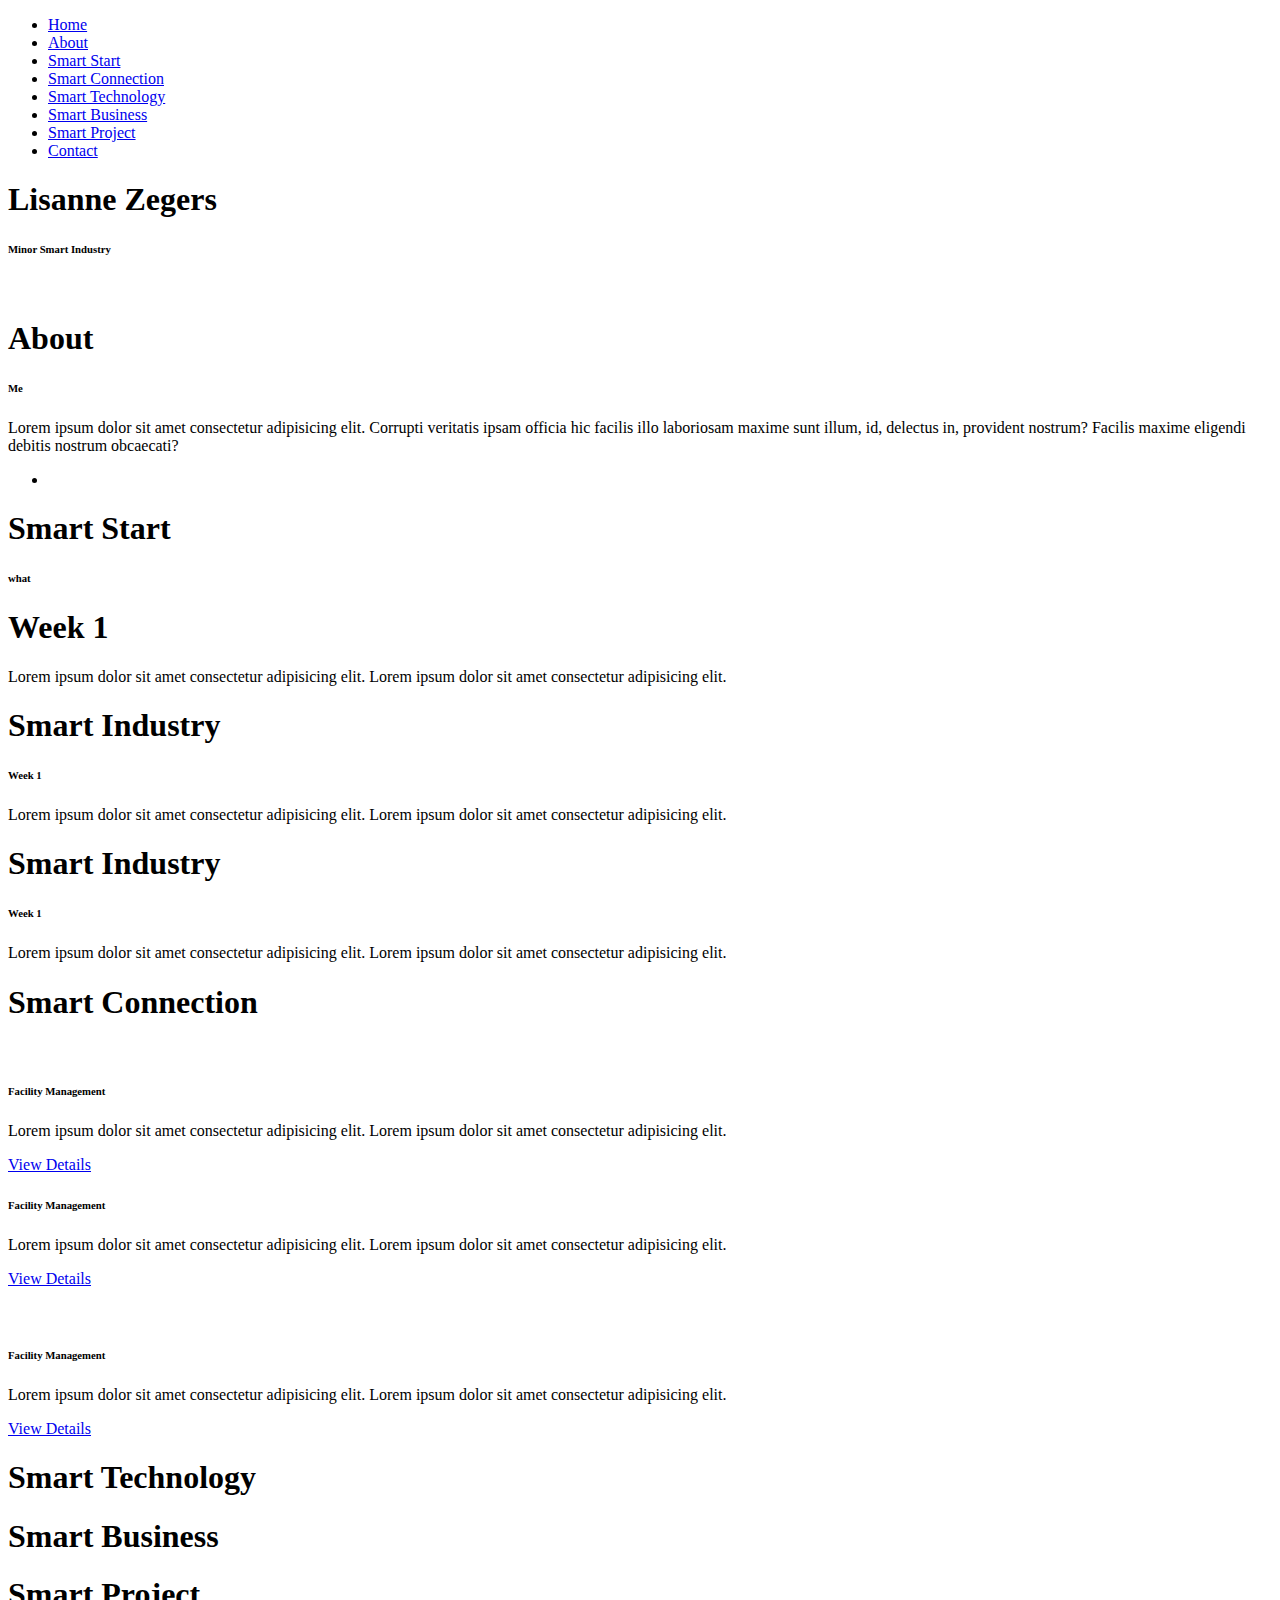
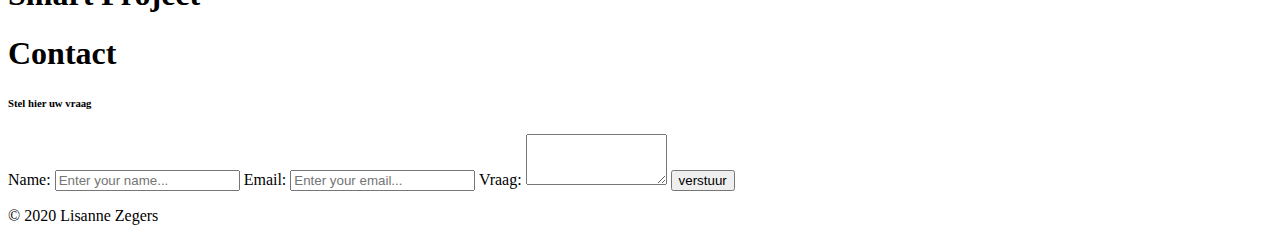
==== portfolio/index.html @ e5df507f "Update index.html" ====
<!DOCTYPE html>
<html lang="en">
<head>
    <meta charset="UTF-8">
    <meta name="viewport" content="width=device-width, initial-scale=1">
    <title>Portfolio MSI Lisanne Zegers</title>
    <link rel="stylesheet" href="https://unpkg.com/aos@next/dist/aos.css" />
    <link rel="stylesheet" href="https://use.fontawesome.com/releases/v5.7.2/css/all.css" integrity="sha384-fnmOCqbTlWIlj8LyTjo7mOUStjsKC4pOpQbqyi7RrhN7udi9RwhKkMHpvLbHG9Sr" crossorigin="anonymous">
    <link rel="portfolio" href="styles.css">
</head>
<body>
    <header>
        <div class="menu-toggler">
           <div class="bar half start"></div>
           <div class="bar"></div>
           <div class="bar half end"></div>
        </div>
        <nav class="top-nav">
            <ul class="nav-list">
                <li>
                    <a href="index.html" class="nav-list">Home</a>
                </li>
                <li>
                    <a href="#about" class="nav-list">About</a>
                </li>
                <li>
                    <a href="#smartstart" class="nav-list">Smart Start</a>
                </li>
                <li>
                    <a href="#smartconnection" class="nav-list">Smart Connection</a>
                </li>
                <li>
                    <a href="#smarttechnology" class="nav-list">Smart Technology</a>
                </li>
                <li>
                    <a href="#smartbusiness" class="nav-list">Smart Business</a>
                </li>
                <li>
                    <a href="#smartproject" class="nav-list">Smart Project</a>
                </li>
                <li>
                    <a href="#contact" class="nav-list">Contact</a>
                </li>

            </ul>
        </nav>
        <div class="landing-text">
            <h1>Lisanne Zegers</h1>
            <h6>Minor Smart Industry</h6>
        </div>
    </header>

    <section class="about" id="about">
        <div class="container">
            <div class="profile-img">
                <img src="images/profile.jpeg" alt="">
            </div>
            <div class="about-details">
                <div class="about-heading">
                    <h1>About</h1>
                    <h6>Me</h6>
                </div>
                <p>Lorem ipsum dolor sit amet consectetur adipisicing elit. 
                    Corrupti veritatis ipsam officia hic facilis illo laboriosam 
                    maxime sunt illum, id, delectus in, provident nostrum? 
                    Facilis maxime eligendi debitis nostrum obcaecati?
                </p>
            </div>
            <div class="social-media">
                <ul class="nav-list">
                    <li>
                        <a href="#" class="icon-link">
                            <i class="fab fa-facebook-square"></i>
                        </a>
                    </li>
                </ul>
            </div>
        </div>
    </section>

    <section class="services" id="services">
        <div class="container">
            <div class="section-heading">
                <h1>Smart Start</h1>
                <h6>what</h6>
            </div>
            <div class="my-skills">
                <div class="skill">
                    <div class="icon-container">
                        <i class="fas fa-layer-group"></i>
                    </div>
                    <h1>Week 1</h1>
                    <p>Lorem ipsum dolor sit amet consectetur adipisicing elit. 
                        Lorem ipsum dolor sit amet consectetur adipisicing elit. 
                    </p>
                </div>
                <div class="skill">
                    <div class="icon-container">
                        <i class="fas fa-code-group"></i>
                    </div>
                    <h1>Smart Industry</h1>
                    <h6>Week 1</h6>
                    <p>Lorem ipsum dolor sit amet consectetur adipisicing elit. 
                        Lorem ipsum dolor sit amet consectetur adipisicing elit. 
                    </p>
                </div>
                <div class="skill">
                    <div class="icon-container">
                        <i class="fas fa-chart-group"></i>
                    </div>
                    <h1>Smart Industry</h1>
                    <h6>Week 1</h6>
                    <p>Lorem ipsum dolor sit amet consectetur adipisicing elit. 
                        Lorem ipsum dolor sit amet consectetur adipisicing elit. 
                    </p>
                </div>
            </div>
        </div>
    </section>

    <section class="Smart Connection" id="smartconnection">
        <div class="container">
            <div class="section-heading">
                <h1>Smart Connection</h1>
            </div>
            <div class="portfolio-item">
                <div class="portfolio-img">
                    <img src="images/portitem1.jpeg" alt="">
                </div>
                <div class="portfolio-description">
                    <h6>Facility Management</h6>
                    <p>
                        Lorem ipsum dolor sit amet consectetur adipisicing elit. 
                        Lorem ipsum dolor sit amet consectetur adipisicing elit. 
                    </p>
                    <a href="#" class="cta">View Details</a>
                </div>
            </div>
            <div class="portfolio-item">
                <div class="portfolio-description">
                    <h6>Facility Management</h6>
                    <p>
                        Lorem ipsum dolor sit amet consectetur adipisicing elit. 
                        Lorem ipsum dolor sit amet consectetur adipisicing elit. 
                    </p>
                    <a href="#" class="cta">View Details</a>
                </div>
                <div class="portfolio-img">
                    <img src="images/portitem2.jpeg" alt="">
                </div>
            </div>
            <div class="portfolio-item">
                <div class="portfolio-img">
                    <img src="images/portitem3.jpeg" alt="">
                </div>
                <div class="portfolio-description">
                    <h6>Facility Management</h6>
                    <p>
                        Lorem ipsum dolor sit amet consectetur adipisicing elit. 
                        Lorem ipsum dolor sit amet consectetur adipisicing elit. 
                    </p>
                    <a href="#" class="cta">View Details</a>
                </div>
            </div>
        </div>
    </section>

    <section class="Smart Technology" id="smarttechnology">
        <div class="container">
            <div class="section-heading">
                <h1>Smart Technology</h1>
            </div>
         </div>
    </section>

    <section class="Smart Business" id="smartbusiness">
        <div class="container">
            <div class="section-heading">
                <h1>Smart Business</h1>
            </div>
        </div>
    </section>

    <section class="Smart Project" id="smartproject">
        <div class="container">
            <div class="section-heading">
                <h1>Smart Project</h1>
            </div>
        </div>
    </section>

    <section class="Contact" id="Contact">
        <div class="container">
            <div class="section-heading">
                <h1>Contact</h1>
                <h6>Stel hier uw vraag</h6>
            </div>
            <form action="">
                <label for="name">Name:</label>
                <input type="text" id="name" name="name" placeholder="Enter your name..." required>
                <label for="email">Email:</label>
                <input type="email" id="email" name="email" placeholder="Enter your email..." required>
                <label for="vraag">Vraag:</label>
                <textarea name="vraag" id="vraag" cols="15" rows="3"></textarea>
                <button type="vestuur" form="form1" value="vestuur">verstuur</button>
            </form>
        </div>
    </section>
    <footer class="copyright">
        <div class="up" id="up">
            <i class="fas fa-chevron-up"></i>
            <p>&copy; 2020 Lisanne Zegers</p>
        </div>
    </footer>

    <script src="https://ajax.googleapis.com/ajax/libs/jquery/3.3.1/jquery.min.js"></script>
    <script src="https://unpkg.com/aos@next/dist/aos.js"></script>
    <script src="main.js"></script>
</body>
</html>
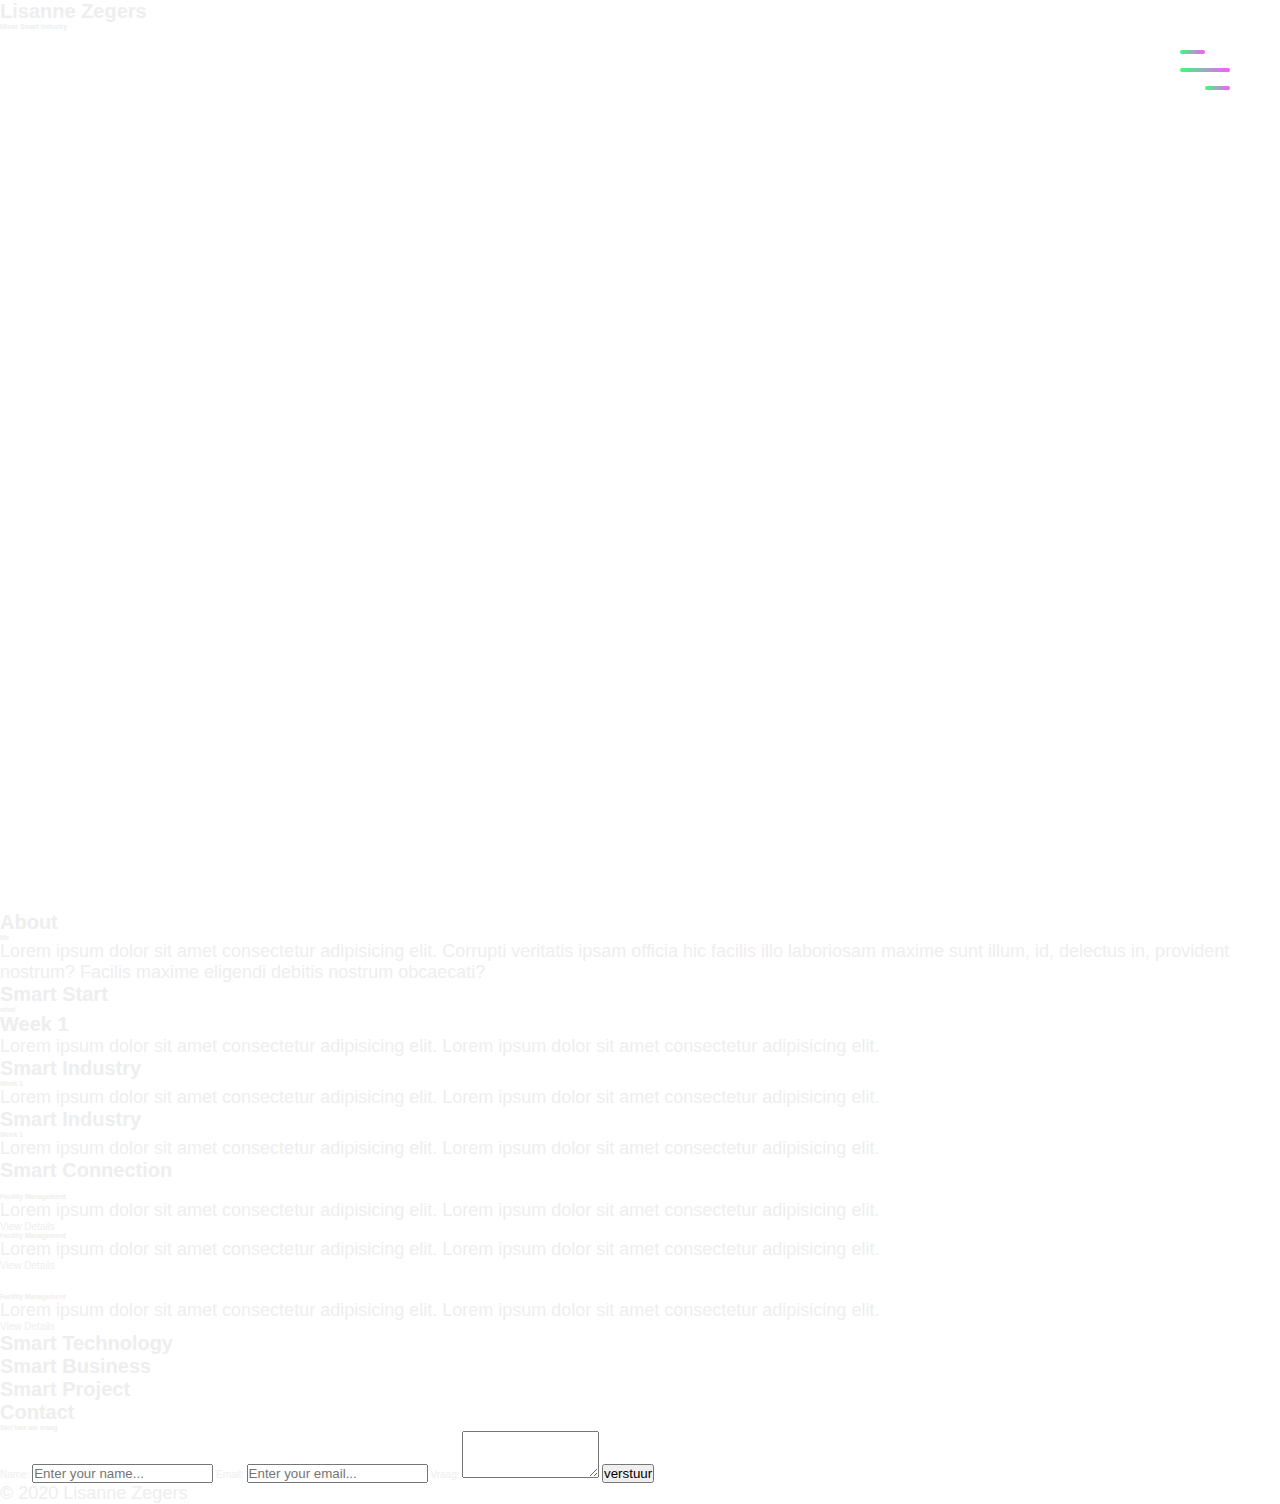
==== commit b49d70fe: "Add files via upload" ====
--- a/portfolio/index.html
+++ b/portfolio/index.html
@@ -6,7 +6,7 @@
     <title>Portfolio MSI Lisanne Zegers</title>
     <link rel="stylesheet" href="https://unpkg.com/aos@next/dist/aos.css" />
     <link rel="stylesheet" href="https://use.fontawesome.com/releases/v5.7.2/css/all.css" integrity="sha384-fnmOCqbTlWIlj8LyTjo7mOUStjsKC4pOpQbqyi7RrhN7udi9RwhKkMHpvLbHG9Sr" crossorigin="anonymous">
-    <link rel="portfolio" href="styles.css">
+    <link rel="stylesheet" href="main.css">
 </head>
 <body>
     <header>
@@ -217,4 +217,4 @@
     <script src="https://unpkg.com/aos@next/dist/aos.js"></script>
     <script src="main.js"></script>
 </body>
-</html>
+</html>--- a/portfolio/main.css
+++ b/portfolio/main.css
@@ -0,0 +1,160 @@
+/*Start global*/
+*{
+    margin: 0;
+    padding: 0;
+    box-sizing: border-box;
+}
+
+html{
+    font-size: 10px;
+    font-family: 'Roboto', sans-serif;
+    color: #eee;
+}
+
+body{
+    width: 100%;
+    height: 100%;
+    background: url("images/sitebg.jpg") no-repeat center fixed;
+    background-size: cover;
+}
+
+a{
+     text-decoration: none;
+     color: #eee;
+}
+
+p{
+    font-size: 1.8rem;
+    font-weight: 300;
+}
+
+img{
+    width: 50%;
+}
+/*End global*/
+
+/*Start reusable*/
+/*End reusable*/
+
+/*Start header*/
+header{
+    width: 100%;
+    height: 100vh;
+}
+
+.top-nav{
+    width: 100%;
+    height: 100vh;
+    position: fixed;
+    top: -100vh;
+    background-color: #3a2c88;
+    border-bottom-right-radius: 100%;
+    border-bottom-left-radius: 100%;
+    transition: all 650ms cubic-bezier(1,0,0,1);
+}
+
+.nav-list{
+    list-style: none;
+    width: 100%;
+    height: 100%;
+    display: flex;
+    justify-content: center;
+    align-items: center;
+}
+
+li{
+    margin: 0 2rem;
+}
+
+.nav-link{
+    font-family: 'Courier New', Courier, monospace;
+    font-size: 5rem;
+    padding: 1rem;
+}
+
+.nav-link:hover,
+.nav-link:focus{
+    background: linear-gradient(to top, #ffe838, #fd57bf); 
+    -webkit-background-clip: text;
+    -webkit-text-fill-color: transparent;
+}
+
+.top-nav.open{
+    top: 0;
+    border-radius: initial;
+}
+
+.menu-toggler{
+    position: absolute;
+    top: 5rem;
+    right: 5rem;
+    width: 5rem;
+    height: 4rem;
+    display: flex;
+    flex-direction: column;
+    justify-content: space-between;
+    cursor: pointer;
+    z-index: 1500;
+    transition: transform 650ms ease-out;
+}
+
+.menu-toggler.open{
+    transform: rotate(-45deg);
+}
+
+.bar{
+    background: linear-gradient(to right, #38ff7a, #fd57fd);
+    width: 100%;
+    height: 4px;
+    border-radius: .8rem;
+
+}
+
+.bar.half{
+    width: 50%;
+}
+
+.bar.start{
+    transform-origin: right;
+    transition: transform 650ms cubic-bezier(0.54, -0.81, 0.57, 0.57);
+}
+
+.open_.bar.start{
+    transform: rotate(-450deg) translateX(.8rem);
+}
+
+.bar.end{
+    align-self: flex-end;
+    transform-origin: left;
+    transition: transform 650ms cubic-bezier(0.54, -0.81, 0.57, 0.57);
+}
+
+.open_.bar.end{
+    transform: rotate(-450deg) translateX(-.8rem);
+}
+
+/*End header*/
+
+/*Start about*/
+/*End about*/
+
+/*Start services*/
+/*End services*/
+
+/*Start portfolio*/
+/*End services*/
+
+/*Start timeline*/
+/*End timeline*/
+
+/*Start contact*/
+/*End contact*/
+
+/*Start footer*/
+/*End footer*/
+
+/*Start animations*/
+/*End animations*/
+
+/*Start media queries*/
+/*End media queries*/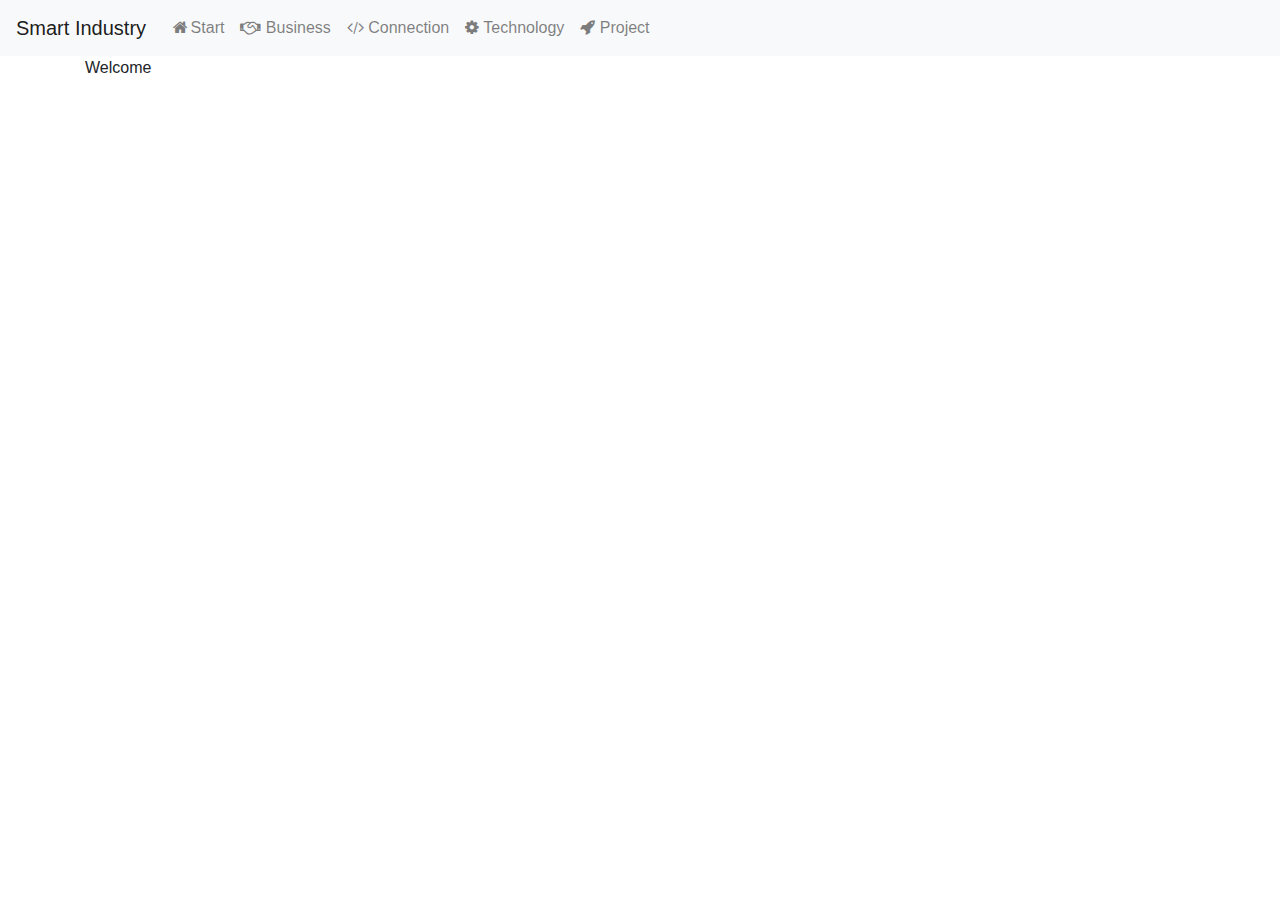
==== commit f22652e2: "Update index.html" ====
--- a/portfolio/index.html
+++ b/portfolio/index.html
@@ -2,219 +2,52 @@
 <html lang="en">
 <head>
     <meta charset="UTF-8">
-    <meta name="viewport" content="width=device-width, initial-scale=1">
-    <title>Portfolio MSI Lisanne Zegers</title>
-    <link rel="stylesheet" href="https://unpkg.com/aos@next/dist/aos.css" />
-    <link rel="stylesheet" href="https://use.fontawesome.com/releases/v5.7.2/css/all.css" integrity="sha384-fnmOCqbTlWIlj8LyTjo7mOUStjsKC4pOpQbqyi7RrhN7udi9RwhKkMHpvLbHG9Sr" crossorigin="anonymous">
-    <link rel="stylesheet" href="main.css">
+    <meta name="viewport" content="width=device-width, initial-scale=1.0">
+    <meta http-equiv="X-UA-Compatible" content="ie=edge">
+    <title>Mijn Portfolio</title>
+    <link rel="stylesheet" href="https://stackpath.bootstrapcdn.com/bootstrap/4.3.1/css/bootstrap.min.css" integrity="sha384-ggOyR0iXCbMQv3Xipma34MD+dH/1fQ784/j6cY/iJTQUOhcWr7x9JvoRxT2MZw1T" crossorigin="anonymous">
+    <link rel="stylesheet" href="https://cdnjs.cloudflare.com/ajax/libs/font-awesome/4.7.0/css/font-awesome.min.css">
 </head>
 <body>
-    <header>
-        <div class="menu-toggler">
-           <div class="bar half start"></div>
-           <div class="bar"></div>
-           <div class="bar half end"></div>
-        </div>
-        <nav class="top-nav">
-            <ul class="nav-list">
-                <li>
-                    <a href="index.html" class="nav-list">Home</a>
-                </li>
-                <li>
-                    <a href="#about" class="nav-list">About</a>
-                </li>
-                <li>
-                    <a href="#smartstart" class="nav-list">Smart Start</a>
-                </li>
-                <li>
-                    <a href="#smartconnection" class="nav-list">Smart Connection</a>
-                </li>
-                <li>
-                    <a href="#smarttechnology" class="nav-list">Smart Technology</a>
-                </li>
-                <li>
-                    <a href="#smartbusiness" class="nav-list">Smart Business</a>
-                </li>
-                <li>
-                    <a href="#smartproject" class="nav-list">Smart Project</a>
-                </li>
-                <li>
-                    <a href="#contact" class="nav-list">Contact</a>
-                </li>
-
-            </ul>
-        </nav>
-        <div class="landing-text">
-            <h1>Lisanne Zegers</h1>
-            <h6>Minor Smart Industry</h6>
-        </div>
-    </header>
-
-    <section class="about" id="about">
-        <div class="container">
-            <div class="profile-img">
-                <img src="images/profile.jpeg" alt="">
-            </div>
-            <div class="about-details">
-                <div class="about-heading">
-                    <h1>About</h1>
-                    <h6>Me</h6>
-                </div>
-                <p>Lorem ipsum dolor sit amet consectetur adipisicing elit. 
-                    Corrupti veritatis ipsam officia hic facilis illo laboriosam 
-                    maxime sunt illum, id, delectus in, provident nostrum? 
-                    Facilis maxime eligendi debitis nostrum obcaecati?
-                </p>
-            </div>
-            <div class="social-media">
-                <ul class="nav-list">
-                    <li>
-                        <a href="#" class="icon-link">
-                            <i class="fab fa-facebook-square"></i>
-                        </a>
-                    </li>
-                </ul>
+    <nav class="navbar navbar-expand-lg navbar-light bg-light">
+        <a class="navbar-brand" href="index.html">Smart Industry</a>
+        <button class="navbar-toggler" type="button" data-toggle="collapse" data-target="#navbarNavAltMarkup" aria-controls="navbarNavAltMarkup" aria-expanded="false" aria-label="Toggle navigation">
+            <span class="navbar-toggler-icon"></span>
+        </button>
+        <div class="collapse navbar-collapse" id="navbarNavAltMarkup">
+            <div class="navbar-nav nav" role="tablist">
+                <a class="nav-item nav-link" data-toggle="tab" href="#start" id="start-tab" role="tab" aria-controls="start" aria-selected="true"><i class="fa fa-fw fa-home"></i>Start <span class="sr-only">(current)</span></a>
+                <a class="nav-item nav-link" data-toggle="tab" href="#business" id="business-tab" role="tab" aria-controls="business" aria-selected="true"><i class="fa fa-handshake-o"></i> Business</a>
+                <a class="nav-item nav-link" data-toggle="tab" href="#connection" id="connection-tab" role="tab" aria-controls="connection" aria-selected="true"><i class="fa fa-code"></i> Connection</a>
+                <a class="nav-item nav-link" data-toggle="tab" href="#technology" id="technology-tab" role="tab" aria-controls="technology" aria-selected="true"><i class="fa fa-cog"></i> Technology</a>
+                <a class="nav-item nav-link" data-toggle="tab" href="#project" id="project-tab" role="tab" aria-controls="project" aria-selected="true"><i class="fa fa-rocket"></i> Project</a>
             </div>
         </div>
-    </section>
+    </nav>
+    <div class="tab-content container">
+        <div class="tab-pane active fade show" id="start" role="tabpanel" aria-labelledby="start-tab">
+            <p>Welcome</p>
+        </div>
+        <div class="tab-pane fade" id="business" role="tabpanel" aria-labelledby="business-tab">
+            <p>I'm in Business</p>
+            <img src="https://images.unsplash.com/photo-1580628173364-43e13f68546f?ixlib=rb-1.2.1&ixid=eyJhcHBfaWQiOjEyMDd9&auto=format&fit=crop&w=634&q=80" alt="foto
+" width="200" height="400">
+        </div>
+        <div class="tab-pane fade" id="connection" role="tabpanel" aria-labelledby="connection-tab">
+            <p>I'm in Connection</p>
+        </div>
+        <div class="tab-pane fade" id="technology" role="tabpanel" aria-labelledby="technology-tab">
+            <p>I'm in Technology</p>
+        </div>
+        <div class="tab-pane fade" id="project" role="tabpanel" aria-labelledby="project-tab">
+            <p>I'm in Project</p>
+        </div>
+    </div>
 
-    <section class="services" id="services">
-        <div class="container">
-            <div class="section-heading">
-                <h1>Smart Start</h1>
-                <h6>what</h6>
-            </div>
-            <div class="my-skills">
-                <div class="skill">
-                    <div class="icon-container">
-                        <i class="fas fa-layer-group"></i>
-                    </div>
-                    <h1>Week 1</h1>
-                    <p>Lorem ipsum dolor sit amet consectetur adipisicing elit. 
-                        Lorem ipsum dolor sit amet consectetur adipisicing elit. 
-                    </p>
-                </div>
-                <div class="skill">
-                    <div class="icon-container">
-                        <i class="fas fa-code-group"></i>
-                    </div>
-                    <h1>Smart Industry</h1>
-                    <h6>Week 1</h6>
-                    <p>Lorem ipsum dolor sit amet consectetur adipisicing elit. 
-                        Lorem ipsum dolor sit amet consectetur adipisicing elit. 
-                    </p>
-                </div>
-                <div class="skill">
-                    <div class="icon-container">
-                        <i class="fas fa-chart-group"></i>
-                    </div>
-                    <h1>Smart Industry</h1>
-                    <h6>Week 1</h6>
-                    <p>Lorem ipsum dolor sit amet consectetur adipisicing elit. 
-                        Lorem ipsum dolor sit amet consectetur adipisicing elit. 
-                    </p>
-                </div>
-            </div>
-        </div>
-    </section>
+    <!-- FOR BOOTSTRAP -->
+    <script src="https://code.jquery.com/jquery-3.3.1.slim.min.js" integrity="sha384-q8i/X+965DzO0rT7abK41JStQIAqVgRVzpbzo5smXKp4YfRvH+8abtTE1Pi6jizo" crossorigin="anonymous"></script>
+    <script src="https://cdnjs.cloudflare.com/ajax/libs/popper.js/1.14.7/umd/popper.min.js" integrity="sha384-UO2eT0CpHqdSJQ6hJty5KVphtPhzWj9WO1clHTMGa3JDZwrnQq4sF86dIHNDz0W1" crossorigin="anonymous"></script>
+    <script src="https://stackpath.bootstrapcdn.com/bootstrap/4.3.1/js/bootstrap.min.js" integrity="sha384-JjSmVgyd0p3pXB1rRibZUAYoIIy6OrQ6VrjIEaFf/nJGzIxFDsf4x0xIM+B07jRM" crossorigin="anonymous"></script>
 
-    <section class="Smart Connection" id="smartconnection">
-        <div class="container">
-            <div class="section-heading">
-                <h1>Smart Connection</h1>
-            </div>
-            <div class="portfolio-item">
-                <div class="portfolio-img">
-                    <img src="images/portitem1.jpeg" alt="">
-                </div>
-                <div class="portfolio-description">
-                    <h6>Facility Management</h6>
-                    <p>
-                        Lorem ipsum dolor sit amet consectetur adipisicing elit. 
-                        Lorem ipsum dolor sit amet consectetur adipisicing elit. 
-                    </p>
-                    <a href="#" class="cta">View Details</a>
-                </div>
-            </div>
-            <div class="portfolio-item">
-                <div class="portfolio-description">
-                    <h6>Facility Management</h6>
-                    <p>
-                        Lorem ipsum dolor sit amet consectetur adipisicing elit. 
-                        Lorem ipsum dolor sit amet consectetur adipisicing elit. 
-                    </p>
-                    <a href="#" class="cta">View Details</a>
-                </div>
-                <div class="portfolio-img">
-                    <img src="images/portitem2.jpeg" alt="">
-                </div>
-            </div>
-            <div class="portfolio-item">
-                <div class="portfolio-img">
-                    <img src="images/portitem3.jpeg" alt="">
-                </div>
-                <div class="portfolio-description">
-                    <h6>Facility Management</h6>
-                    <p>
-                        Lorem ipsum dolor sit amet consectetur adipisicing elit. 
-                        Lorem ipsum dolor sit amet consectetur adipisicing elit. 
-                    </p>
-                    <a href="#" class="cta">View Details</a>
-                </div>
-            </div>
-        </div>
-    </section>
-
-    <section class="Smart Technology" id="smarttechnology">
-        <div class="container">
-            <div class="section-heading">
-                <h1>Smart Technology</h1>
-            </div>
-         </div>
-    </section>
-
-    <section class="Smart Business" id="smartbusiness">
-        <div class="container">
-            <div class="section-heading">
-                <h1>Smart Business</h1>
-            </div>
-        </div>
-    </section>
-
-    <section class="Smart Project" id="smartproject">
-        <div class="container">
-            <div class="section-heading">
-                <h1>Smart Project</h1>
-            </div>
-        </div>
-    </section>
-
-    <section class="Contact" id="Contact">
-        <div class="container">
-            <div class="section-heading">
-                <h1>Contact</h1>
-                <h6>Stel hier uw vraag</h6>
-            </div>
-            <form action="">
-                <label for="name">Name:</label>
-                <input type="text" id="name" name="name" placeholder="Enter your name..." required>
-                <label for="email">Email:</label>
-                <input type="email" id="email" name="email" placeholder="Enter your email..." required>
-                <label for="vraag">Vraag:</label>
-                <textarea name="vraag" id="vraag" cols="15" rows="3"></textarea>
-                <button type="vestuur" form="form1" value="vestuur">verstuur</button>
-            </form>
-        </div>
-    </section>
-    <footer class="copyright">
-        <div class="up" id="up">
-            <i class="fas fa-chevron-up"></i>
-            <p>&copy; 2020 Lisanne Zegers</p>
-        </div>
-    </footer>
-
-    <script src="https://ajax.googleapis.com/ajax/libs/jquery/3.3.1/jquery.min.js"></script>
-    <script src="https://unpkg.com/aos@next/dist/aos.js"></script>
-    <script src="main.js"></script>
 </body>
-</html>+</html>
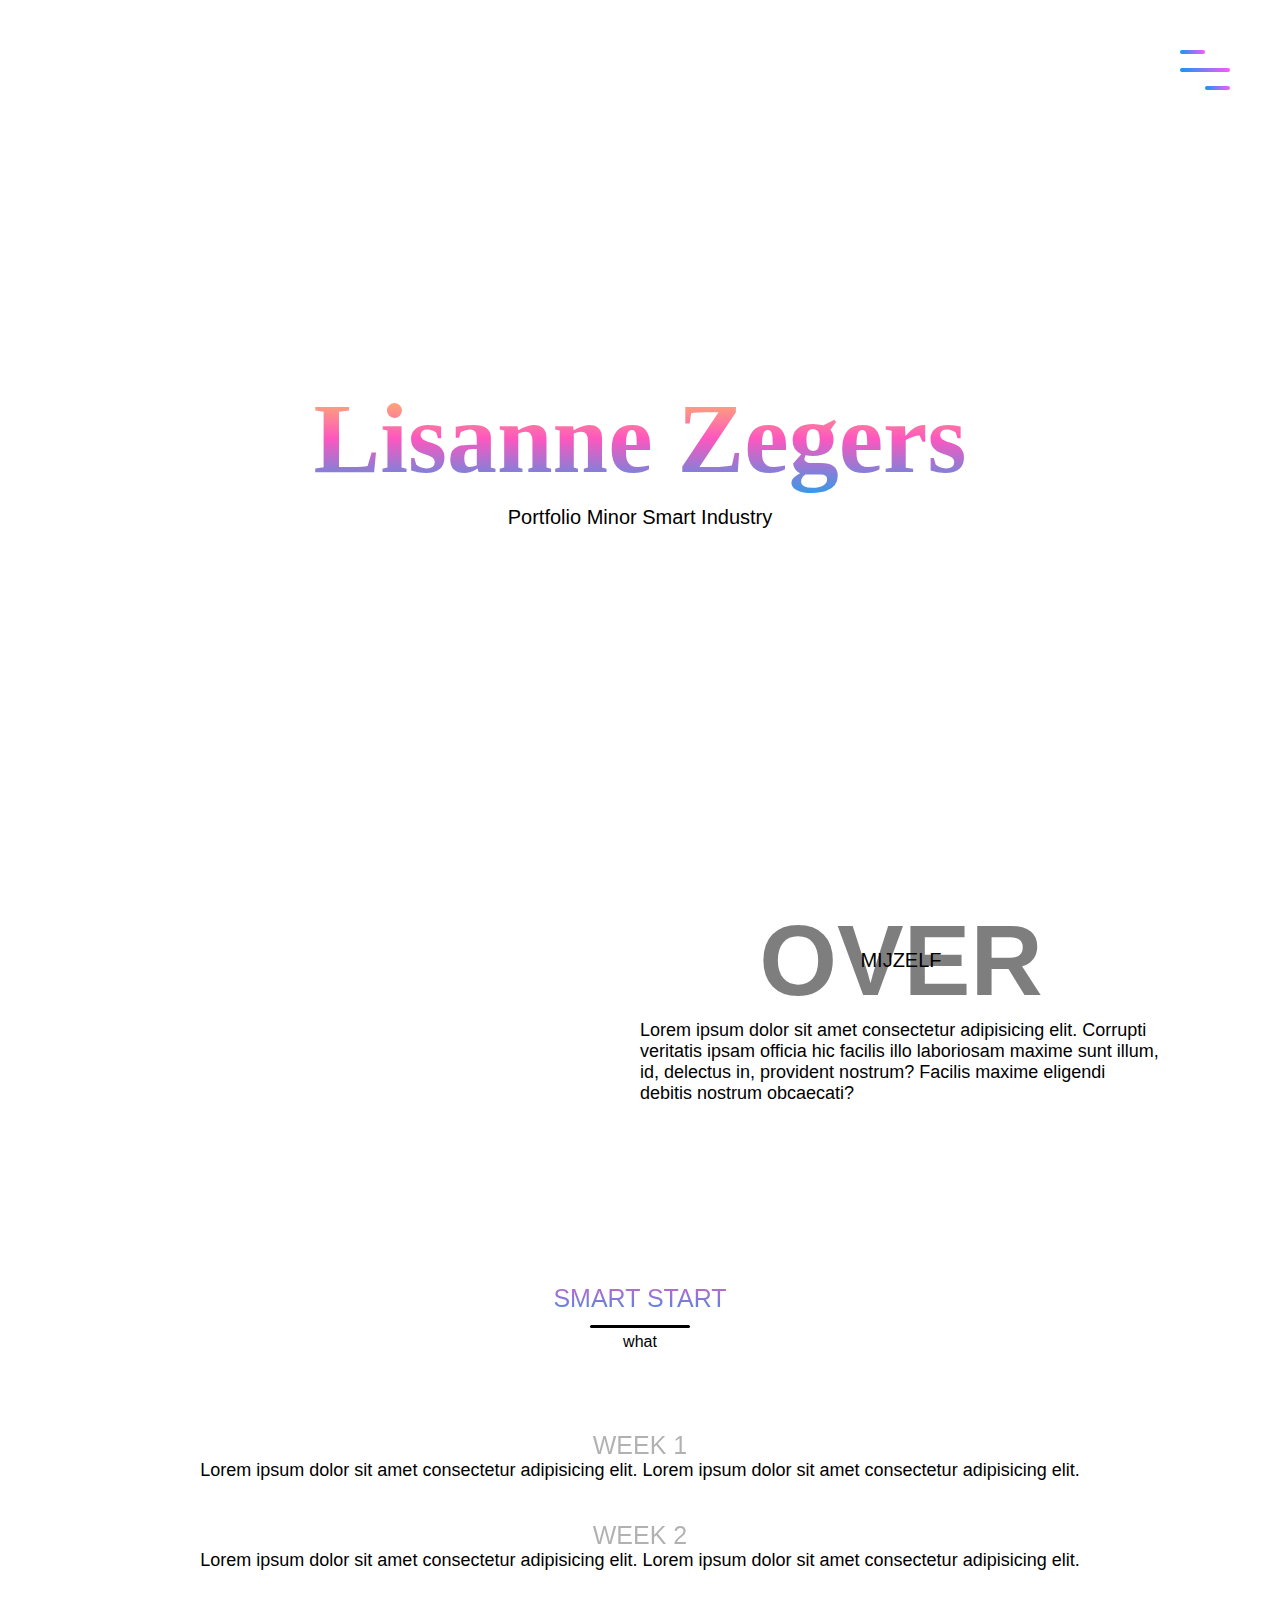
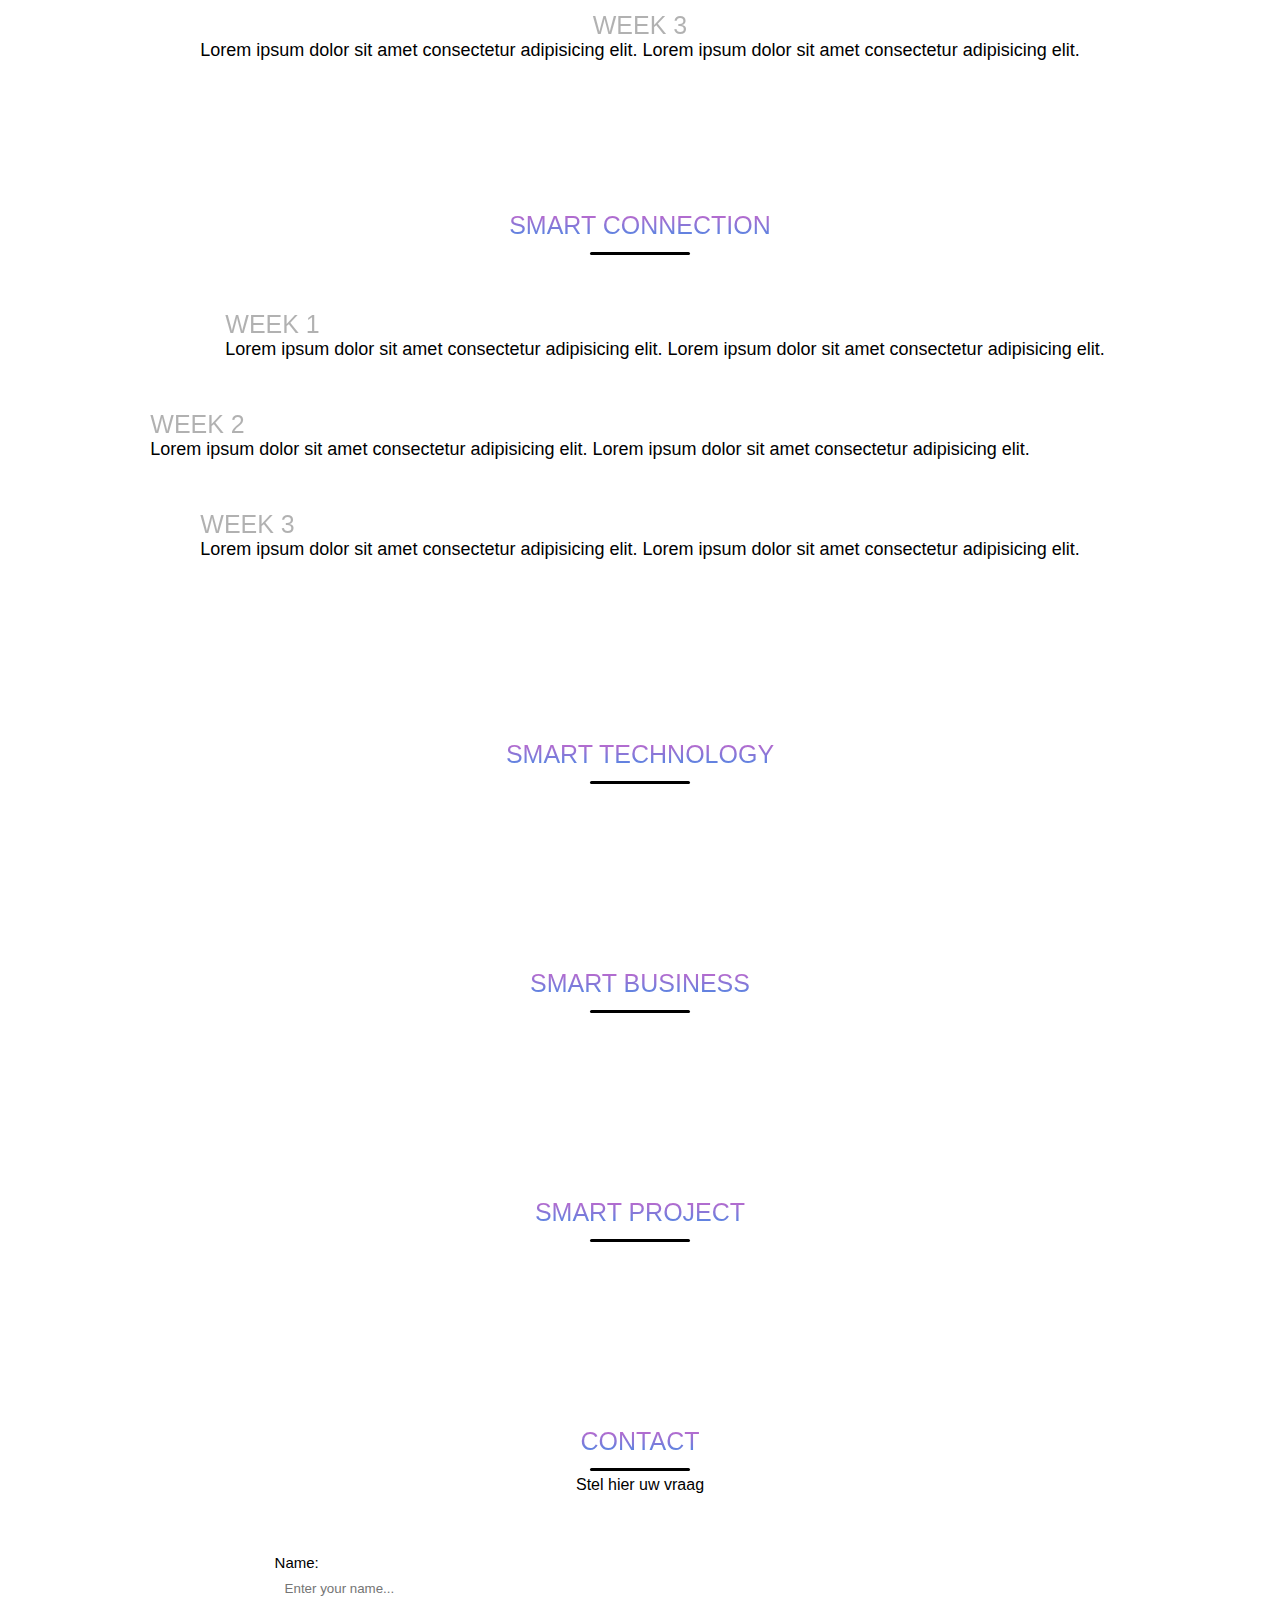
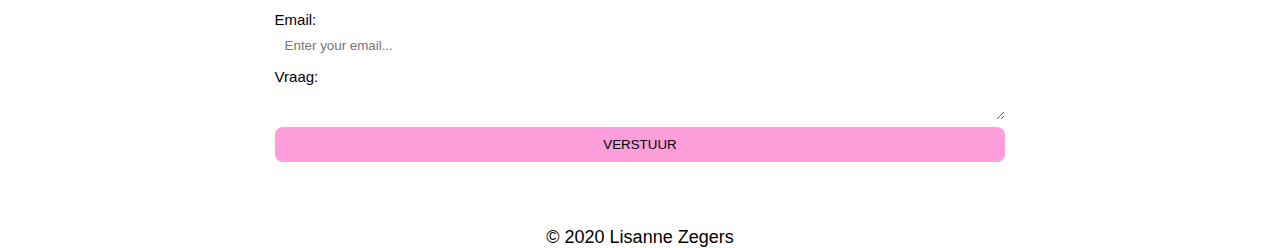
==== commit 23bac677: "Rename indexdef.html to index.html" ====
--- a/portfolio/index.html
+++ b/portfolio/index.html
@@ -2,52 +2,215 @@
 <html lang="en">
 <head>
     <meta charset="UTF-8">
-    <meta name="viewport" content="width=device-width, initial-scale=1.0">
-    <meta http-equiv="X-UA-Compatible" content="ie=edge">
-    <title>Mijn Portfolio</title>
-    <link rel="stylesheet" href="https://stackpath.bootstrapcdn.com/bootstrap/4.3.1/css/bootstrap.min.css" integrity="sha384-ggOyR0iXCbMQv3Xipma34MD+dH/1fQ784/j6cY/iJTQUOhcWr7x9JvoRxT2MZw1T" crossorigin="anonymous">
-    <link rel="stylesheet" href="https://cdnjs.cloudflare.com/ajax/libs/font-awesome/4.7.0/css/font-awesome.min.css">
+    <meta name="viewport" content="width=device-width, initial-scale=1">
+    <title>Portfolio MSI Lisanne Zegers</title>
+    <link rel="stylesheet" href="https://unpkg.com/aos@next/dist/aos.css" />
+    <link rel="stylesheet" href="https://use.fontawesome.com/releases/v5.7.2/css/all.css" integrity="sha384-fnmOCqbTlWIlj8LyTjo7mOUStjsKC4pOpQbqyi7RrhN7udi9RwhKkMHpvLbHG9Sr" crossorigin="anonymous">
+    <link rel="stylesheet" href="main.css">
+    <link rel="stylesheet" href="https://www.dafont.com/search.php?q=histori">
+    <link rel="stylesheet" href="https://www.fontsquirrel.com/fonts/pacifico">
 </head>
 <body>
-    <nav class="navbar navbar-expand-lg navbar-light bg-light">
-        <a class="navbar-brand" href="index.html">Smart Industry</a>
-        <button class="navbar-toggler" type="button" data-toggle="collapse" data-target="#navbarNavAltMarkup" aria-controls="navbarNavAltMarkup" aria-expanded="false" aria-label="Toggle navigation">
-            <span class="navbar-toggler-icon"></span>
-        </button>
-        <div class="collapse navbar-collapse" id="navbarNavAltMarkup">
-            <div class="navbar-nav nav" role="tablist">
-                <a class="nav-item nav-link" data-toggle="tab" href="#start" id="start-tab" role="tab" aria-controls="start" aria-selected="true"><i class="fa fa-fw fa-home"></i>Start <span class="sr-only">(current)</span></a>
-                <a class="nav-item nav-link" data-toggle="tab" href="#business" id="business-tab" role="tab" aria-controls="business" aria-selected="true"><i class="fa fa-handshake-o"></i> Business</a>
-                <a class="nav-item nav-link" data-toggle="tab" href="#connection" id="connection-tab" role="tab" aria-controls="connection" aria-selected="true"><i class="fa fa-code"></i> Connection</a>
-                <a class="nav-item nav-link" data-toggle="tab" href="#technology" id="technology-tab" role="tab" aria-controls="technology" aria-selected="true"><i class="fa fa-cog"></i> Technology</a>
-                <a class="nav-item nav-link" data-toggle="tab" href="#project" id="project-tab" role="tab" aria-controls="project" aria-selected="true"><i class="fa fa-rocket"></i> Project</a>
-            </div>
-        </div>
-    </nav>
-    <div class="tab-content container">
-        <div class="tab-pane active fade show" id="start" role="tabpanel" aria-labelledby="start-tab">
-            <p>Welcome</p>
-        </div>
-        <div class="tab-pane fade" id="business" role="tabpanel" aria-labelledby="business-tab">
-            <p>I'm in Business</p>
-            <img src="https://images.unsplash.com/photo-1580628173364-43e13f68546f?ixlib=rb-1.2.1&ixid=eyJhcHBfaWQiOjEyMDd9&auto=format&fit=crop&w=634&q=80" alt="foto
-" width="200" height="400">
-        </div>
-        <div class="tab-pane fade" id="connection" role="tabpanel" aria-labelledby="connection-tab">
-            <p>I'm in Connection</p>
-        </div>
-        <div class="tab-pane fade" id="technology" role="tabpanel" aria-labelledby="technology-tab">
-            <p>I'm in Technology</p>
-        </div>
-        <div class="tab-pane fade" id="project" role="tabpanel" aria-labelledby="project-tab">
-            <p>I'm in Project</p>
-        </div>
-    </div>
-
-    <!-- FOR BOOTSTRAP -->
-    <script src="https://code.jquery.com/jquery-3.3.1.slim.min.js" integrity="sha384-q8i/X+965DzO0rT7abK41JStQIAqVgRVzpbzo5smXKp4YfRvH+8abtTE1Pi6jizo" crossorigin="anonymous"></script>
-    <script src="https://cdnjs.cloudflare.com/ajax/libs/popper.js/1.14.7/umd/popper.min.js" integrity="sha384-UO2eT0CpHqdSJQ6hJty5KVphtPhzWj9WO1clHTMGa3JDZwrnQq4sF86dIHNDz0W1" crossorigin="anonymous"></script>
-    <script src="https://stackpath.bootstrapcdn.com/bootstrap/4.3.1/js/bootstrap.min.js" integrity="sha384-JjSmVgyd0p3pXB1rRibZUAYoIIy6OrQ6VrjIEaFf/nJGzIxFDsf4x0xIM+B07jRM" crossorigin="anonymous"></script>
-
+    <header>
+        <div class="menu-toggler">
+           <div class="bar half start"></div>
+           <div class="bar"></div>
+           <div class="bar half end"></div>
+        </div>
+        <nav class="top-nav">
+            <ul class="nav-list">
+                <li>
+                    <a href="#about" class="nav-list">About</a>
+                </li>
+                <li>
+                    <a href="#smartstart" class="nav-list">Smart Start</a>
+                </li>
+                <li>
+                    <a href="#smartconnection" class="nav-list">Smart Connection</a>
+                </li>
+                <li>
+                    <a href="#smarttechnology" class="nav-list">Smart Technology</a>
+                </li>
+                <li>
+                    <a href="#smartbusiness" class="nav-list">Smart Business</a>
+                </li>
+                <li>
+                    <a href="#smartproject" class="nav-list">Smart Project</a>
+                </li>
+                <li>
+                    <a href="#contact" class="nav-list">Contact</a>
+                </li>
+
+            </ul>
+        </nav>
+        <div class="landing-text">
+            <h1>Lisanne Zegers</h1>
+            <h6>Portfolio Minor Smart Industry</h6>
+        </div>
+    </header>
+
+    <section class="about" id="about">
+        <div class="container">
+            <div class="profile-img">
+                <img src="images/Profiel.png" alt="">
+            </div>
+            <div class="about-details">
+                <div class="about-heading">
+                    <h1>Over</h1>
+                    <h6>Mijzelf</h6>
+                </div>
+                <p>Lorem ipsum dolor sit amet consectetur adipisicing elit. 
+                    Corrupti veritatis ipsam officia hic facilis illo laboriosam 
+                    maxime sunt illum, id, delectus in, provident nostrum? 
+                    Facilis maxime eligendi debitis nostrum obcaecati?
+                </p>
+                <div class="social-media">
+                    <ul class="nav-list">
+                        <li>
+                            <a href="https://www.facebook.com/lisanne.zegers/" class="icon-link">
+                                <i class="fab fa-facebook-square"></i>
+                            </a>
+                        </li>
+                        <li>
+                            <a href="https://www.instagram.com/lisannezegers/" class="icon-link">
+                                <i class="fab fa-instagram"></i>
+                            </a>
+                        </li>
+                        <li>
+                            <a href="https://www.linkedin.com/in/lisanne-z-6b77bbb6/" class="icon-link">
+                                <i class="fab fa-linkedin"></i>
+                            </a>
+                        </li>
+                    </ul>
+                </div>
+            </div>
+        </div>
+    </section>
+
+    <section class="services" id="services">
+        <div class="container">
+            <div class="section-heading">
+                <h1>Smart Start</h1>
+                <h6>what</h6>
+            </div>
+            <div class="smart-start">
+                <div class="skill">
+                    <h1>Week 1</h1>
+                    <p>Lorem ipsum dolor sit amet consectetur adipisicing elit. 
+                        Lorem ipsum dolor sit amet consectetur adipisicing elit. 
+                    </p>
+                </div>
+                <div class="skill">
+                    <h1>Week 2</h1>
+                    <p>Lorem ipsum dolor sit amet consectetur adipisicing elit. 
+                        Lorem ipsum dolor sit amet consectetur adipisicing elit. 
+                    </p>
+                </div>
+                <div class="skill">
+                    <h1>Week 3</h1>
+                    <p>Lorem ipsum dolor sit amet consectetur adipisicing elit. 
+                        Lorem ipsum dolor sit amet consectetur adipisicing elit. 
+                    </p>
+                </div>
+            </div>
+        </div>
+    </section>
+
+    <section class="Smart Connection" id="smartconnection">
+        <div class="container">
+            <div class="section-heading">
+                <h1>Smart Connection</h1>
+            </div>
+            <div class="portfolio-item">
+                <div class="portfolio-img has-margin-right">
+                    <img src="images/portitem1.jpeg" alt="">
+                </div>
+                <div class="portfolio-description">
+                    <h1>Week 1</h1>
+                    <p>
+                        Lorem ipsum dolor sit amet consectetur adipisicing elit. 
+                        Lorem ipsum dolor sit amet consectetur adipisicing elit. 
+                    </p>
+                </div>
+            </div>
+            <div class="portfolio-item">
+                <div class="portfolio-description has-margin-right">
+                    <h1>Week 2</h1>
+                    <p>
+                        Lorem ipsum dolor sit amet consectetur adipisicing elit. 
+                        Lorem ipsum dolor sit amet consectetur adipisicing elit. 
+                    </p>
+                </div>
+                <div class="portfolio-img has-margin-right">
+                    <img src="images/portitem2.jpeg" alt="">
+                </div>
+            </div>
+            <div class="portfolio-item">
+                <div class="portfolio-img">
+                    <img src="images/portitem3.jpeg" alt="">
+                </div>
+                <div class="portfolio-description">
+                    <h1>Week 3</h1>
+                    <p>
+                        Lorem ipsum dolor sit amet consectetur adipisicing elit. 
+                        Lorem ipsum dolor sit amet consectetur adipisicing elit. 
+                    </p>
+                </div>
+            </div>
+        </div>
+    </section>
+
+    <section class="Smart Technology" id="smarttechnology">
+        <div class="container">
+            <div class="section-heading">
+                <h1>Smart Technology</h1>
+            </div>
+         </div>
+    </section>
+
+    <section class="Smart Business" id="smartbusiness">
+        <div class="container">
+            <div class="section-heading">
+                <h1>Smart Business</h1>
+            </div>
+        </div>
+    </section>
+
+    <section class="Smart Project" id="smartproject">
+        <div class="container">
+            <div class="section-heading">
+                <h1>Smart Project</h1>
+            </div>
+        </div>
+    </section>
+
+    <section class="Contact" id="Contact">
+        <div class="container">
+            <div class="section-heading">
+                <h1>Contact</h1>
+                <h6>Stel hier uw vraag</h6>
+            </div>
+            <form action="">
+                <label for="name">Name:</label>
+                <input type="text" id="name" name="name" placeholder="Enter your name..." required>
+                <label for="email">Email:</label>
+                <input type="email" id="email" name="email" placeholder="Enter your email..." required>
+                <label for="vraag">Vraag:</label>
+                <textarea name="vraag" id="vraag" cols="25" rows="1"></textarea>
+                <input type="verstuur" value="verstuur">
+            </form>
+        </div>
+    </section>
+
+    <footer class="copyrigth">
+        <div class="copyright=">
+            <p> &copy; 2020 Lisanne Zegers</p>
+        </div>
+        <button onclick="topFunction()" id="myBtn" title="Go to top">Top</button>
+    </footer>
+
+    <script src="https://ajax.googleapis.com/ajax/libs/jquery/3.3.1/jquery.min.js"></script>
+    <script src="https://unpkg.com/aos@next/dist/aos.js"></script>
+    <script src="main.js"></script> 
 </body>
 </html>
--- a/portfolio/main.css
+++ b/portfolio/main.css
@@ -0,0 +1,431 @@
+/*Start global*/
+*{
+    margin: 0;
+    padding: 0;
+    box-sizing: border-box;
+}
+
+html{
+    font-size: 10px;
+    font-family: 'Roboto', sans-serif;
+    color: #000000;
+}
+
+body{
+    width: 100%;
+    height: 100%;
+    background: url("images/Achtergrond5.png") no-repeat center fixed;
+    background-size: cover;
+}
+
+section{
+    padding: 6rem;
+}
+
+a{
+     text-decoration: none;
+     color: #000000;
+}
+
+p{
+    font-size: 1.8rem;
+    font-weight: 300;
+}
+
+img{
+    width: 50%;
+}
+/*End global*/
+
+/*Start reusable*/
+.container{
+    width: 90%;
+    max-width: 120rem;
+    height: 100%;
+    margin: 0 auto;
+    position: relative;
+}
+
+.section-heading{
+    text-align: center;
+    margin-bottom: 6rem;
+}
+
+.section-heading h1{
+    font-size: 10rem;
+    color: rgb(3, 3, 3);
+    text-transform: uppercase;
+    font-weight: 300;
+    position: relative;
+    margin-bottom: 1rem;
+}
+
+.section-heading h1::before,
+.section-heading h1::after{
+    content: '';
+    position: absolute;
+    bottom: -.5rem;
+    left: 50%;
+    transform: translateX(-50%);
+    background-color: rgb(0, 0, 0);
+}
+
+.section-heading h1::before{
+    width: 10rem;
+    height: 3px;
+    border-radius: .8rem;
+}
+
+.section-heading h6{
+    font-size: 1.6rem;
+    font-weight: 300;
+}
+
+.has-margin-right{
+    margin-right: 5rem;
+}
+/*End reusable*/
+
+/*Start header*/
+header{
+    width: 100%;
+    height: 100vh;
+}
+
+.top-nav{
+    width: 100%;
+    height: 100vh;
+    position: fixed;
+    top: -100vh;
+    z-index: 50;
+    background-color: #facef6;
+    border-bottom-right-radius: 100%;
+    border-bottom-left-radius: 100%;
+    transition: all 650ms cubic-bezier(1,0,0,1);
+}
+
+.nav-list{
+    list-style: none;
+    font-family: 'Times New Roman', Times, serif;
+    font-size: 2rem;
+    width: 100%;
+    height: 100%;
+    display: flex;
+    justify-content: center;
+    align-items: center;
+}
+
+.top-nav .nav-list :hover{
+    background-color: #fd57bf; 
+    -webkit-background-clip: text;
+    -webkit-text-fill-color: #0ba8f1;
+}
+
+li{
+    margin: 0 2rem;
+}
+
+.nav-link{
+    font-family: 'Times New Roman', Times, serif;
+    padding: 1rem;
+}
+
+.top-nav.open{
+    top: 0;
+    border-radius: initial;
+}
+
+.menu-toggler{
+    position: absolute;
+    top: 5rem;
+    right: 5rem;
+    width: 5rem;
+    height: 4rem;
+    display: flex;
+    flex-direction: column;
+    justify-content: space-between;
+    cursor: pointer;
+    z-index: 1500;
+    transition: transform 650ms ease-out;
+}
+
+.menu-toggler.open{
+    transform: rotate(-45deg);
+}
+
+.bar{
+    background: linear-gradient(to right, #1298f1, #fd57fd);
+    width: 100%;
+    height: 4px;
+    border-radius: .8rem;
+
+}
+
+.bar.half{
+    width: 50%;
+}
+
+.bar.start{
+    transform-origin: right;
+    transition: transform 650ms cubic-bezier(0.54, -0.81, 0.57, 0.57);
+}
+
+.open .bar.start{
+    transform: rotate(-450deg) translateX(.8rem);
+}
+
+.bar.end{
+    align-self: flex-end;
+    transform-origin: left;
+    transition: transform 650ms cubic-bezier(0.54, -0.81, 0.57, 0.57);
+}
+
+.open .bar.end{
+    transform: rotate(-450deg) translateX(-.8rem);
+}
+
+.landing-text{
+    position: absolute;
+    top: 50%;
+    left: 50%;
+    transform: translate(-50%, -50%);
+    width: 100%;
+    text-align: center;
+    z-index: 1;
+}
+
+.landing-text h1{
+    font-size: 10rem;
+    font-family:'Times New Roman', Times, serif;
+    background: linear-gradient(to top, #0ba8f1, #fd57bf, #ffe838); 
+    -webkit-background-clip: text;
+    -webkit-text-fill-color: transparent;
+    padding: 1rem;
+    user-select: none;
+}
+
+.landing-text H6{
+    font-size: 2rem;
+    font-weight: 300;
+}
+/*End header*/
+
+/*Start about*/
+.about .container{
+    display: flex;
+    align-items: center;
+    justify-content: center;
+}
+
+.about-heading{
+    text-align: center;
+    text-transform: uppercase;
+    line-height: 0;
+    margin-bottom: 6rem;
+}
+
+.about-heading h1{
+    font-size: 10rem;
+    opacity: 0.5;
+}
+
+.about-heading h6{
+    font-size: 2rem;
+    font-weight: 300;
+}
+
+.about-details{
+    flex: 1;
+}
+
+.social-media{
+    margin-top: 5rem;
+}
+
+.social-media i{
+    font-size: 5rem;
+    color: #424242;
+}
+
+.fa-facebook-square:hover{
+    color: #fd57c0ad;
+}
+
+.fa-instagram:hover{
+    color: #fd57c0ad;
+}
+
+.fa-linkedin:hover{
+    color: #fd57c0ad;
+}
+/*End about*/
+
+/*Start Smart Start*/
+.section-heading h1{
+    font-size: 10rem;
+    font-family: sans-serif;
+    background: linear-gradient(to top, #1298f1, #fd57bf, #fdd657); 
+    -webkit-background-clip: text;
+    -webkit-text-fill-color: transparent;
+    padding: 1rem;
+    user-select: none;
+}
+
+.smart-start{
+    margin-top: 5rem;
+    text-align: center;
+}
+
+.skill{
+    display: flex;
+    flex-direction: column;
+    justify-content: center;
+    align-items: center;
+    padding: 2rem;
+}
+
+.skill h1{
+    font-size: 10rem;
+    text-transform: uppercase;
+}
+/*End Smart Start*/
+
+/*Start Smart Connection*/
+.portfolio-item{
+    display: flex;
+    align-items: center;
+    justify-content: center;
+    margin-bottom: 5rem;
+}
+
+.portfolio-item :last-child{
+    margin-bottom: 0;
+}
+
+.profile-img{
+    flex: 1;
+}
+
+.portfolio-description h1{
+    font-size: 2.5rem;
+    text-transform: uppercase;
+    font-weight: 300;
+    opacity: 0.3;
+}
+
+/*End Smart Connection*/
+
+/*Start Smart Technology*/
+.section-heading h1{
+    font-size: 2.5rem;
+    font-family: sans-serif;
+    background: linear-gradient(to top, #1298f1, #fd57bf); 
+    -webkit-background-clip: text;
+    -webkit-text-fill-color: transparent;
+    padding: 1rem;
+    user-select: none;
+}
+
+.smart-technology{
+    margin-top: 5rem;
+    text-align: center;
+}
+
+.skill{
+    display: flex;
+    flex-direction: column;
+    justify-content: center;
+    align-items: center;
+    padding: 2rem;
+}
+
+.skill h1{
+    font-size: 2.5rem;
+    text-transform: uppercase;
+    font-weight: 300;
+    opacity: 0.3;
+}
+
+/*End Smart Technology*/
+
+/*Start Smart Business*/
+/*End Smart Business*/
+
+/*Start Smart Project*/
+/*End Smart Project*/
+
+/*Start Smart Contact*/
+
+form{
+    width: 70%;
+    margin: 0 auto;
+}
+
+form label{
+    font-size: 1.5rem;
+}
+
+input,
+select,
+textarea{
+    width: 100%;
+    padding: 1rem;
+    margin-bottom: 5px;
+    border: none;
+    outline-color: #fd57bf;
+}
+
+input[type="verstuur"]{
+    text-align: center;
+    text-transform: uppercase;
+    background-color: #fd57c093;
+    color: #000000 ;
+    padding: 1rem 2rem;
+    border-radius: .8rem;
+    cursor: pointer;
+    transition: background-color 650ms;
+}
+
+input[type="verstuur"]:hover{
+    color: #221e3f;
+    background-color: #c738ff9d;
+}
+/*End Smart Contact*/
+
+/*Start footer*/
+
+.copyrigth{
+    text-align: center;
+}
+
+#myBtn {
+    display: none; /* Hidden by default */
+    position: fixed; /* Fixed/sticky position */
+    bottom: 30px; /* Place the button at the bottom of the page */
+    right: 30px; /* Place the button 30px from the right */
+    z-index: 99; /* Make sure it does not overlap */
+    border: none; /* Remove borders */
+    outline: none; /* Remove outline */
+    background-color: #fd57c094; /* Set a background color */
+    color: white; /* Text color */
+    cursor: pointer; /* Add a mouse pointer on hover */
+    padding: 15px; /* Some padding */
+    border-radius: 70px; /* Rounded corners */
+    font-size: 18px; /* Increase font size */
+  }
+  
+  #myBtn:hover {
+    background-color: #c738ff75;
+  }
+
+/*End footer*/
+
+/*Start animations*/
+
+
+
+/*End animations*/
+
+/*Start media queries*/
+
+/*End media queries*/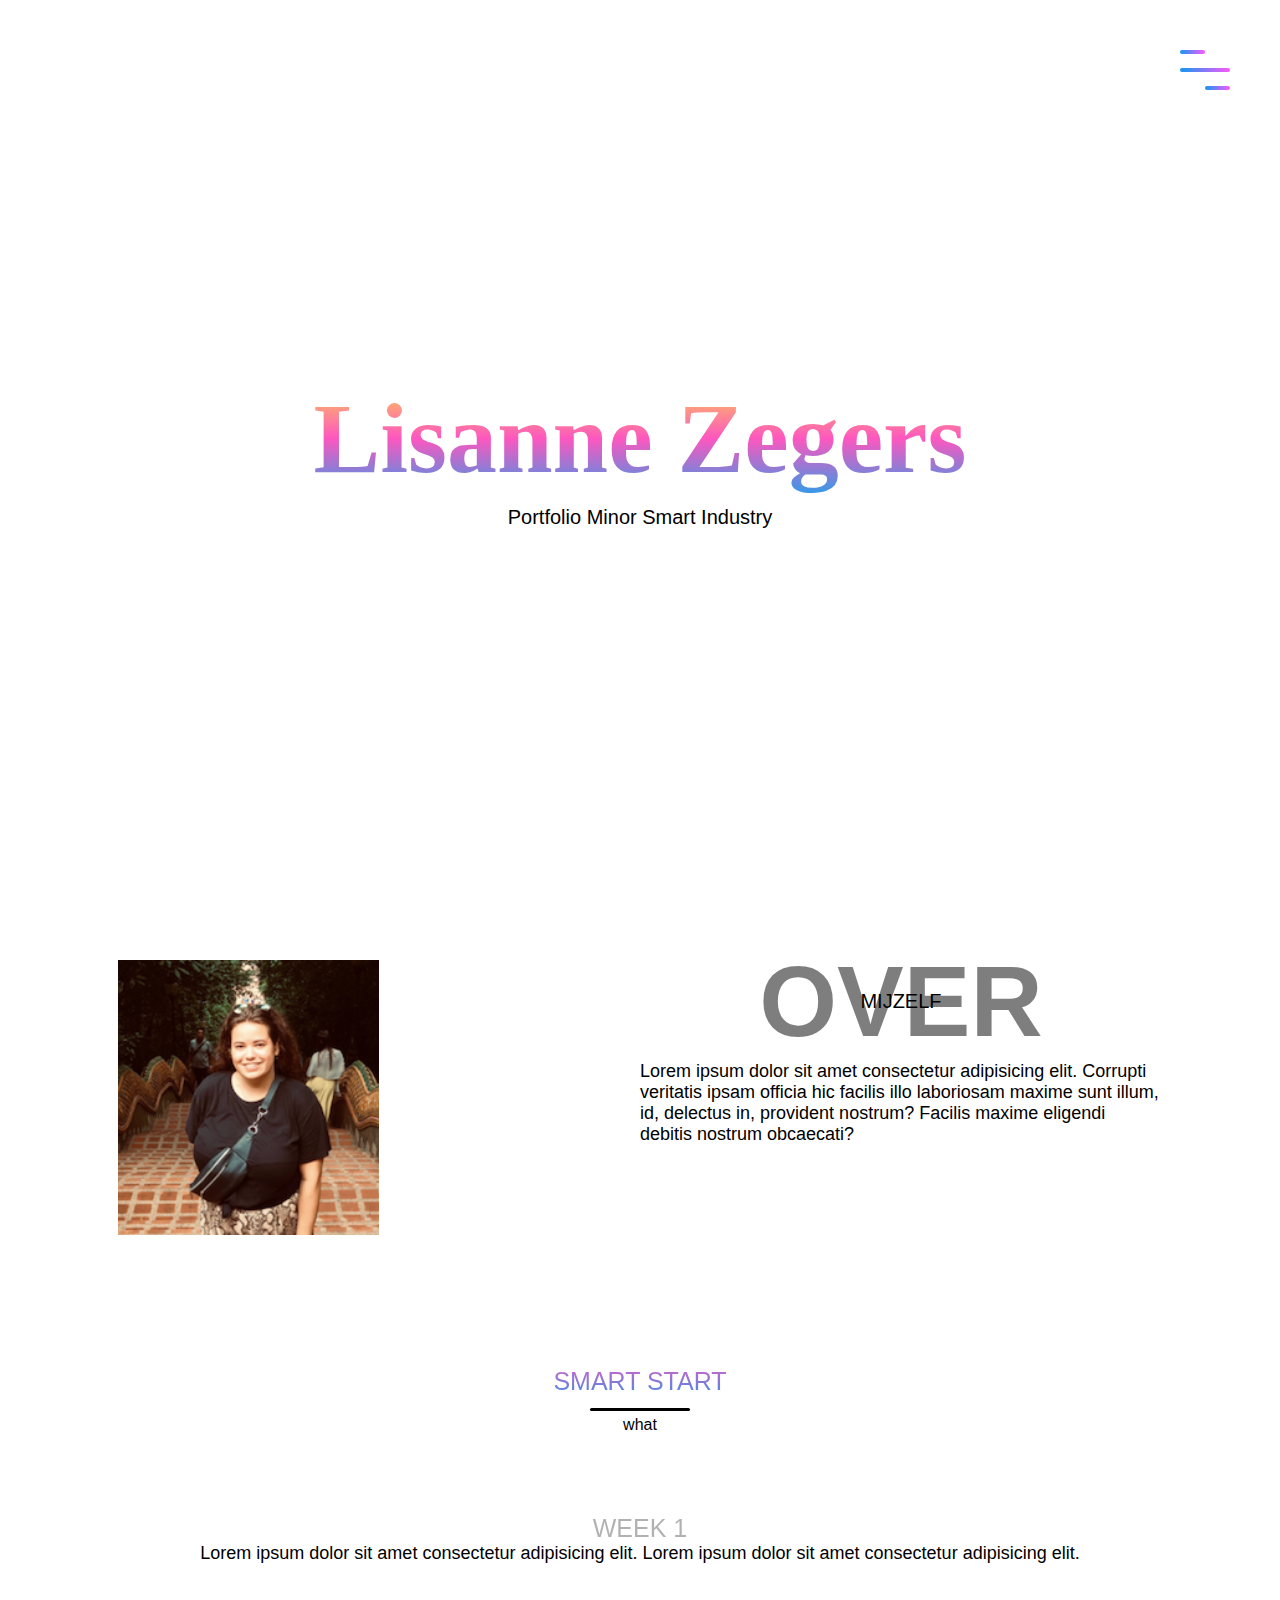
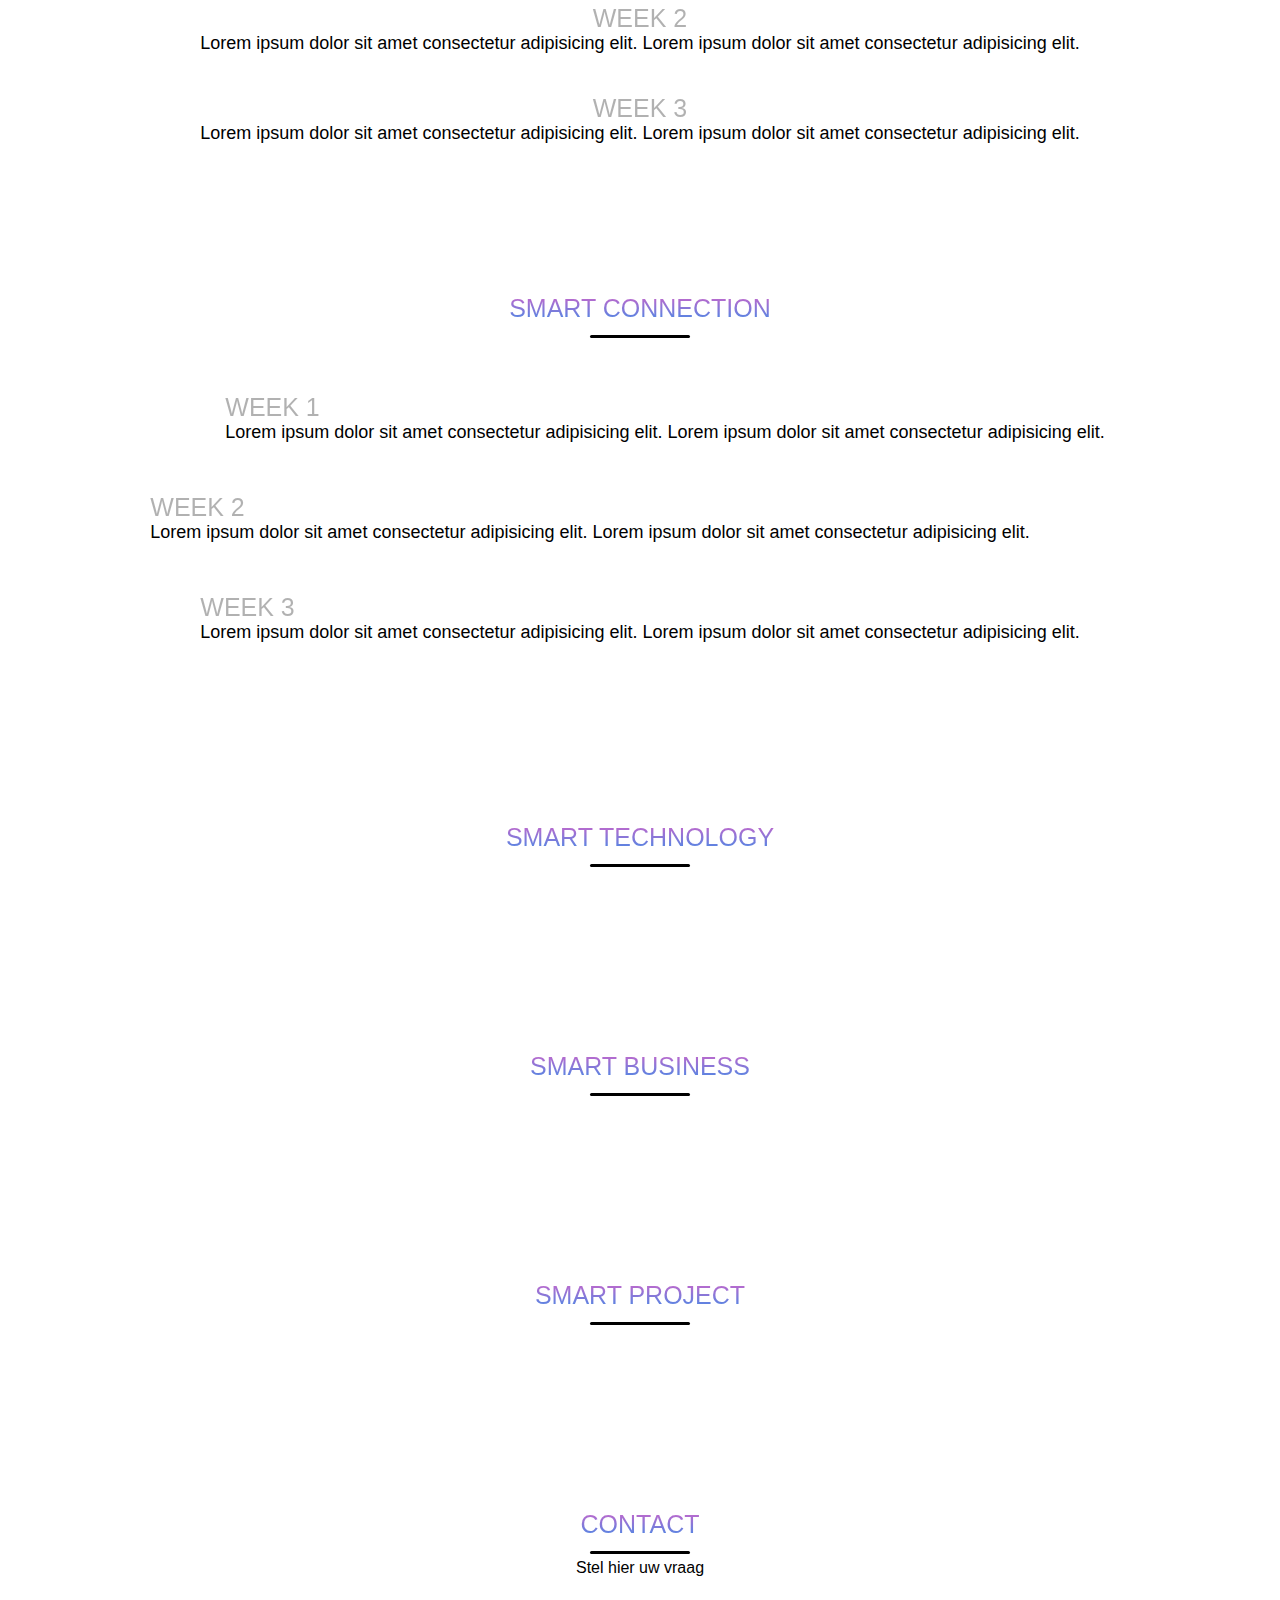
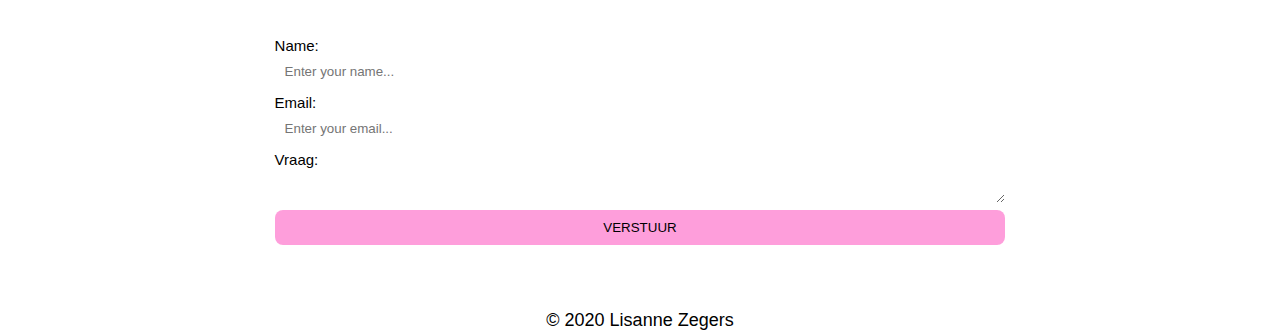
==== commit 5745ea67: "Update index.html" ====
--- a/portfolio/index.html
+++ b/portfolio/index.html
@@ -52,7 +52,7 @@
     <section class="about" id="about">
         <div class="container">
             <div class="profile-img">
-                <img src="images/Profiel.png" alt="">
+                <img src="Profiel.png" alt="">
             </div>
             <div class="about-details">
                 <div class="about-heading">
@@ -123,7 +123,7 @@
             </div>
             <div class="portfolio-item">
                 <div class="portfolio-img has-margin-right">
-                    <img src="images/portitem1.jpeg" alt="">
+                    <img src="portfolio/portitem1.jpeg" alt="">
                 </div>
                 <div class="portfolio-description">
                     <h1>Week 1</h1>
@@ -147,7 +147,7 @@
             </div>
             <div class="portfolio-item">
                 <div class="portfolio-img">
-                    <img src="images/portitem3.jpeg" alt="">
+                    <img src="portfolio/portitem3.jpeg" alt="">
                 </div>
                 <div class="portfolio-description">
                     <h1>Week 3</h1>
--- a/portfolio/main.css
+++ b/portfolio/main.css
@@ -14,7 +14,7 @@
 body{
     width: 100%;
     height: 100%;
-    background: url("images/Achtergrond5.png") no-repeat center fixed;
+    background: url("portfolio/Achtergrond5.png") no-repeat center fixed;
     background-size: cover;
 }
 
@@ -428,4 +428,4 @@
 
 /*Start media queries*/
 
-/*End media queries*/+/*End media queries*/
